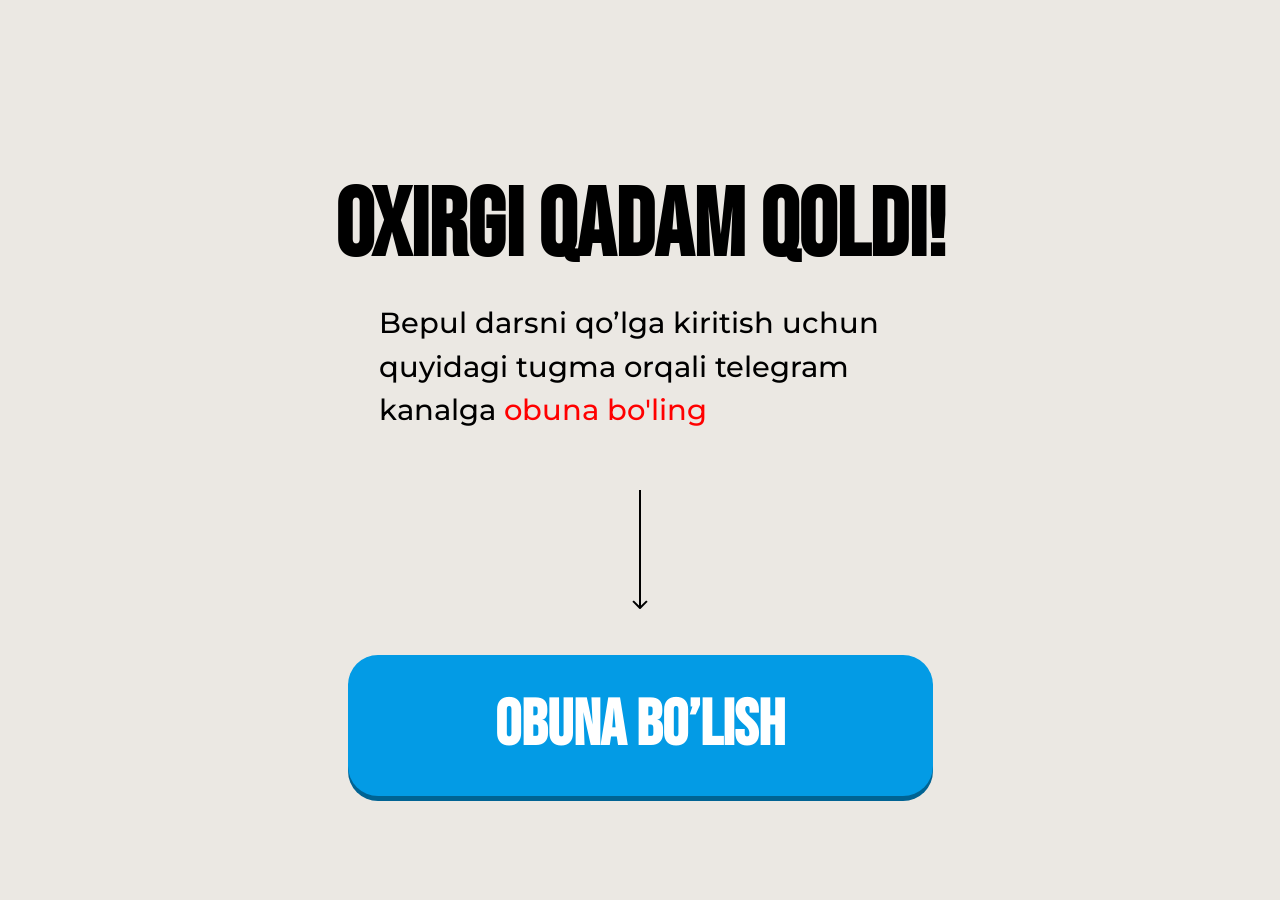
==== thankYou.html @ f6894dbf "seminar site created" ====
<!DOCTYPE html>
<html lang="uz">
<head>
  <meta charset="UTF-8" />
  <meta name="viewport" content="width=device-width, initial-scale=1.0" />
  <title>Obuna Bo'lish</title>
  <style>* {margin: 0;padding: 0;box-sizing: border-box;}.header {padding-top: 0px;padding-bottom: 0px;background-color: #ebe8e3;min-height: 100vh;padding-top: 180px;}.header-container {margin-left: auto;margin-right: auto;max-width: 671px;width: 100%;display: flex;background-repeat: no-repeat;padding-left: 20px;padding-right: 20px;}.hero-left {max-width: 903px;width: 100%;display: flex;flex-direction: column;align-items: center;}.hero-title {font-family: "Bebas Neue", sans-serif;font-weight: 700;font-size: 96px;line-height: 100%;letter-spacing: 0%;text-align: center;margin-bottom: 25px;text-transform: uppercase;max-width: 622px;}.hero-text {font-family: "Montserrat", sans-serif;font-weight: 500;font-size: clamp(17px ,5vw, 29px);line-height: 150%;letter-spacing: 0%;margin-bottom: 58px;max-width: 522px;}.hero-text>a {color: #ff0000;text-decoration: none;}.hero-btn-box {max-width: 585px;width: 100%;}.hero-img {text-align: center;align-items: center;justify-content: center;margin-bottom: 46px;display: flex;margin-left: auto;margin-right: auto;}.hero-btn {display: flex;align-items: center;justify-content: center;font-family: "Bebas Neue", sans-serif;font-weight: 700;font-size: 64px;line-height: 100%;text-align: center;padding: 39px 0px 38px 0px;background-color: #039BE5; box-shadow: 0px 5px 0px 0px #006393;color: white;border-radius: 30px;max-width: 585px;width: 100%;border: none;text-transform: uppercase;margin-bottom: 42px;text-decoration: none;max-height: 142px;}.hero-box {padding: 0 35px 0 20px;border-radius: 10px;border: 1px solid #bcbcbc;background-color: #fff;max-width: 585px;width: 100%;display: flex;align-items: center;gap: 12px;}.hero-box-text {font-family: "Montserrat", sans-serif;font-weight: 600;font-size: 16px;line-height: 100%;letter-spacing: 0%;}.img {display: none;}.hero-box-img {width: 70px;min-height: 70px;}@media (max-width: 500px) {.header {padding-top: 30%;padding-bottom: 0px;background-image: none;}.hero-left {display: block;}.header-container {margin-left: auto;margin-right: auto;text-align: center;padding-left: 10px;padding-right: 10px;}.hero-title {font-weight: 700;font-size: 40px;line-height: 100%;letter-spacing: 0%;text-align: center;margin-bottom: 5px;}.hero-img {margin-bottom: 24px;height: 69px;}.hero-btn {font-weight: 700;font-size: 32px;line-height: 100%;letter-spacing: 0%;text-align: center;padding: 23px 0px 20px 0px;border-radius: 30px;max-width: 345px;width: 100%;margin-left: auto;margin-right: auto;margin-bottom: 25px;}.hero-box {padding: 5px 10px 10px 9px;border-radius: 10px;text-align: left;max-width: 372px;margin-left: auto;margin-right: auto;}.hero-box-img {max-width: 41px;width: 41px;min-width: 41px;height: auto;object-fit: contain;min-height: 40px;}.hero-box-text {font-weight: 600;font-size: 11px;line-height: 130%;letter-spacing: 0%;padding-top: 3px;padding-bottom: 2px;}.img {display: flex;max-width: 632px;width: 100%;margin-left: auto;margin-right: auto;width: 100%;object-fit: cover;height: auto;}}.footer {padding-top: 25px;padding-bottom: 25px;background-color: black;}.footer__container {display: flex;align-items: center;justify-content: center;}.footer__link {color: white;font-size: 16px;font-weight: 400;font-family: sans-serif;text-decoration: none;b {font-weight: 700;text-decoration: underline;}}</style>
  <link rel="preload" href="https://fonts.googleapis.com/css2?family=Bebas+Neue" as="style" />
  <link rel="preload" href="https://fonts.googleapis.com/css2?family=Montserrat:wght@500;600;700" as="style" />
  <link href="https://fonts.googleapis.com/css2?family=Bebas+Neue&family=Montserrat:wght@500;600;700&display=swap"
    rel="stylesheet" />
</head>
<body>
  <section class="header">
    <div class="header-container">
      <div class="hero-left">
        <h2 class="hero-title">oxirgi qadam qoldi!</h2>
        <p class="hero-text">
          Bepul darsni qo’lga kiritish uchun <br> quyidagi tugma orqali telegram kanalga <span style="color: #ff0000;">obuna bo'ling</span>
        </p>
        <div class="hero-btn-box">
          <img class="hero-img" src="/images/strelka.svg" alt="Arrow icon" />
          <a href="#" class="hero-btn thankYouBtn">obuna bo’lish</a>
        </div>
      </div>
    </div>
  </section>
  <script defer src="./js/thankYou.js"></script>
</body>
</html>
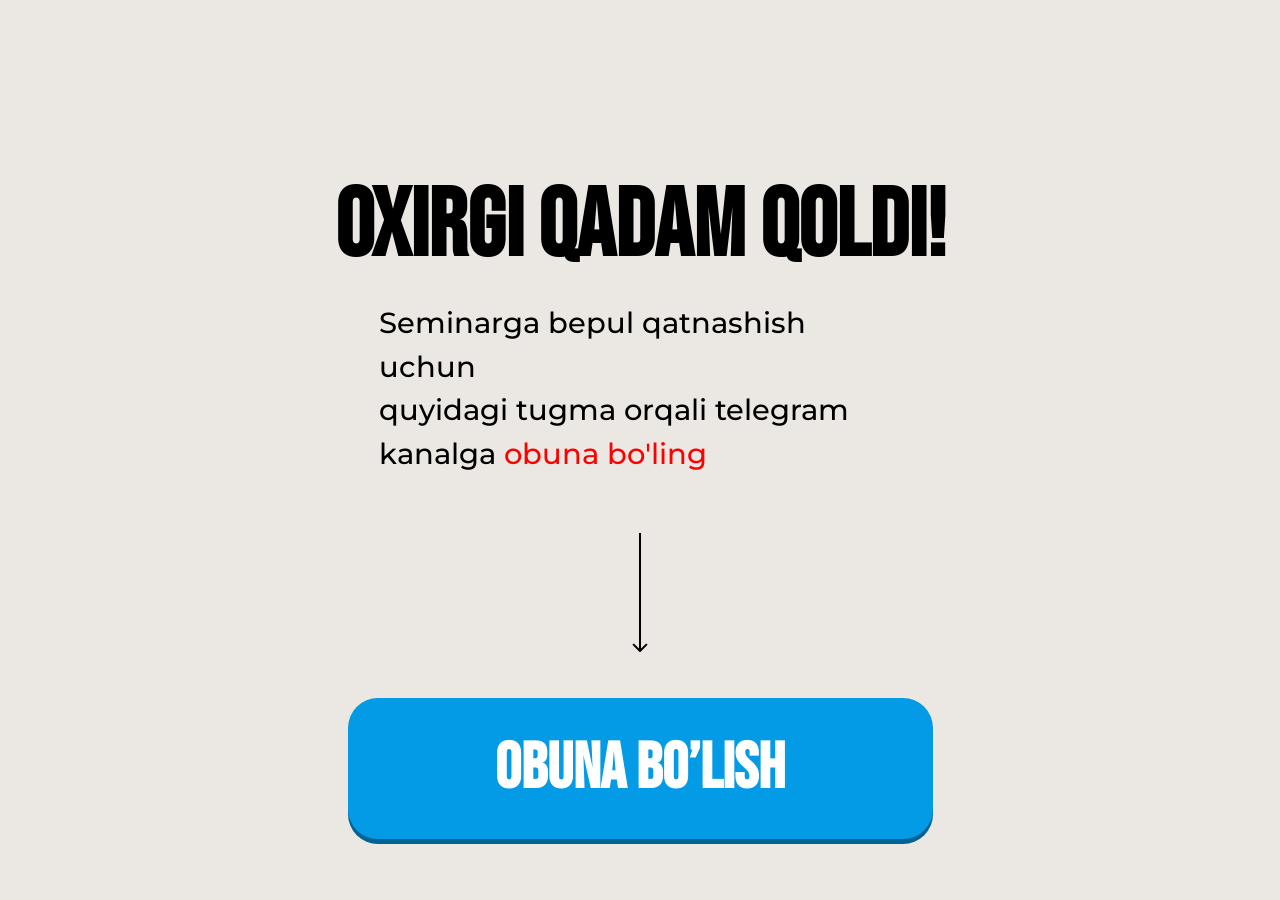
==== commit 6c66f056: "Update thankYou.html" ====
--- a/thankYou.html
+++ b/thankYou.html
@@ -16,15 +16,32 @@
       <div class="hero-left">
         <h2 class="hero-title">oxirgi qadam qoldi!</h2>
         <p class="hero-text">
-          Bepul darsni qo’lga kiritish uchun <br> quyidagi tugma orqali telegram kanalga <span style="color: #ff0000;">obuna bo'ling</span>
+          Seminarga bepul qatnashish uchun <br> quyidagi tugma orqali telegram kanalga <span style="color: #ff0000;">obuna bo'ling</span>
         </p>
         <div class="hero-btn-box">
           <img class="hero-img" src="/images/strelka.svg" alt="Arrow icon" />
-          <a href="#" class="hero-btn thankYouBtn">obuna bo’lish</a>
+          <a href="https://t.me/+5EbDW6Tn33djMWIy" class="hero-btn thankYouBtn">obuna bo’lish</a>
         </div>
       </div>
     </div>
   </section>
   <script defer src="./js/thankYou.js"></script>
+  <!-- Meta Pixel Code -->
+<script defer>
+!function(f,b,e,v,n,t,s)
+{if(f.fbq)return;n=f.fbq=function(){n.callMethod?
+n.callMethod.apply(n,arguments):n.queue.push(arguments)};
+if(!f._fbq)f._fbq=n;n.push=n;n.loaded=!0;n.version='2.0';
+n.queue=[];t=b.createElement(e);t.async=!0;
+t.src=v;s=b.getElementsByTagName(e)[0];
+s.parentNode.insertBefore(t,s)}(window, document,'script',
+'https://connect.facebook.net/en_US/fbevents.js');
+fbq('init', '1209018291874051');
+fbq('track', 'PageView');
+</script>
+<noscript><img height="1" width="1" style="display:none"
+src="https://www.facebook.com/tr?id=1209018291874051&ev=PageView&noscript=1"
+/></noscript>
+<!-- End Meta Pixel Code -->
 </body>
-</html>+</html>
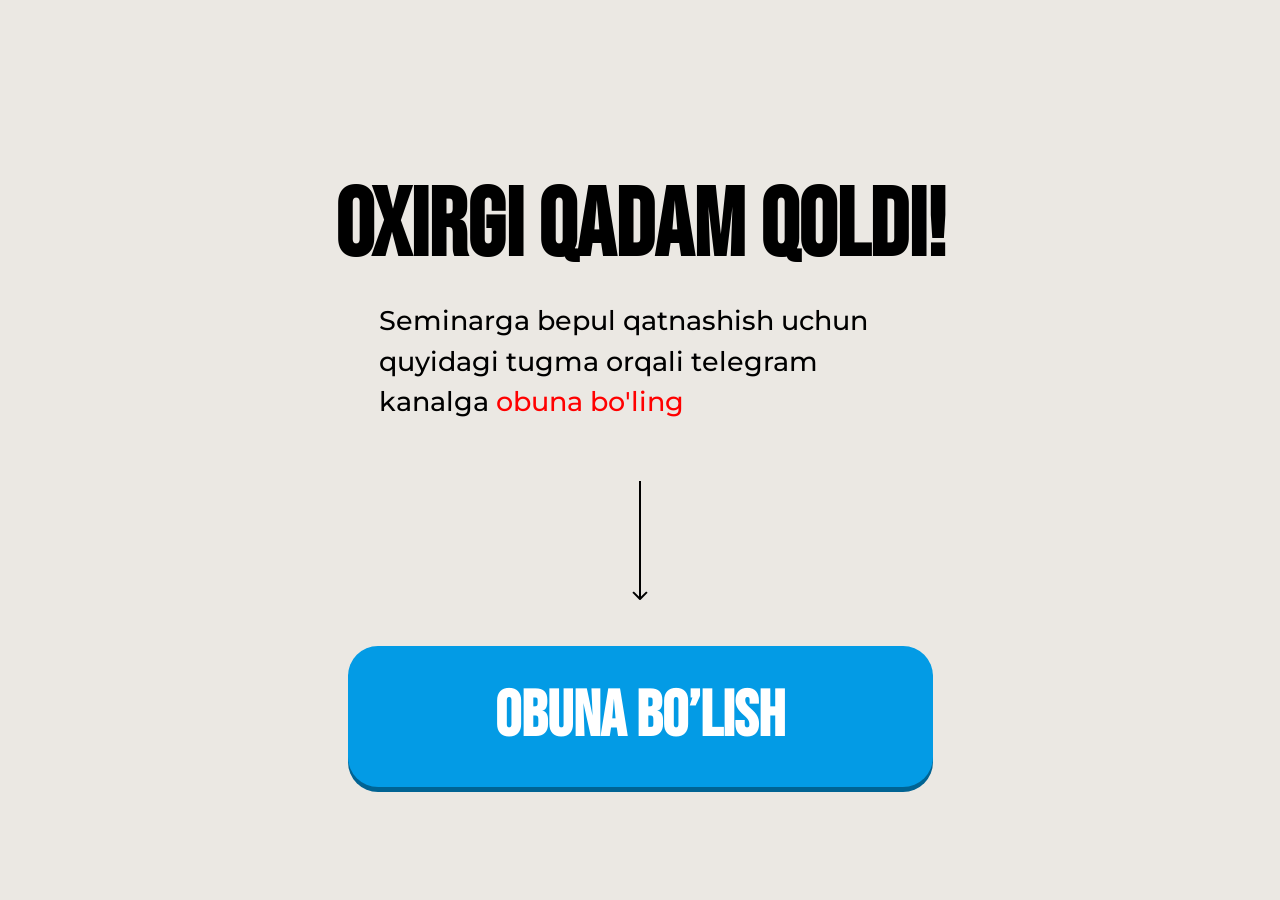
==== commit a1a733bb: "Update thankYou.html" ====
--- a/thankYou.html
+++ b/thankYou.html
@@ -4,7 +4,7 @@
   <meta charset="UTF-8" />
   <meta name="viewport" content="width=device-width, initial-scale=1.0" />
   <title>Obuna Bo'lish</title>
-  <style>* {margin: 0;padding: 0;box-sizing: border-box;}.header {padding-top: 0px;padding-bottom: 0px;background-color: #ebe8e3;min-height: 100vh;padding-top: 180px;}.header-container {margin-left: auto;margin-right: auto;max-width: 671px;width: 100%;display: flex;background-repeat: no-repeat;padding-left: 20px;padding-right: 20px;}.hero-left {max-width: 903px;width: 100%;display: flex;flex-direction: column;align-items: center;}.hero-title {font-family: "Bebas Neue", sans-serif;font-weight: 700;font-size: 96px;line-height: 100%;letter-spacing: 0%;text-align: center;margin-bottom: 25px;text-transform: uppercase;max-width: 622px;}.hero-text {font-family: "Montserrat", sans-serif;font-weight: 500;font-size: clamp(17px ,5vw, 29px);line-height: 150%;letter-spacing: 0%;margin-bottom: 58px;max-width: 522px;}.hero-text>a {color: #ff0000;text-decoration: none;}.hero-btn-box {max-width: 585px;width: 100%;}.hero-img {text-align: center;align-items: center;justify-content: center;margin-bottom: 46px;display: flex;margin-left: auto;margin-right: auto;}.hero-btn {display: flex;align-items: center;justify-content: center;font-family: "Bebas Neue", sans-serif;font-weight: 700;font-size: 64px;line-height: 100%;text-align: center;padding: 39px 0px 38px 0px;background-color: #039BE5; box-shadow: 0px 5px 0px 0px #006393;color: white;border-radius: 30px;max-width: 585px;width: 100%;border: none;text-transform: uppercase;margin-bottom: 42px;text-decoration: none;max-height: 142px;}.hero-box {padding: 0 35px 0 20px;border-radius: 10px;border: 1px solid #bcbcbc;background-color: #fff;max-width: 585px;width: 100%;display: flex;align-items: center;gap: 12px;}.hero-box-text {font-family: "Montserrat", sans-serif;font-weight: 600;font-size: 16px;line-height: 100%;letter-spacing: 0%;}.img {display: none;}.hero-box-img {width: 70px;min-height: 70px;}@media (max-width: 500px) {.header {padding-top: 30%;padding-bottom: 0px;background-image: none;}.hero-left {display: block;}.header-container {margin-left: auto;margin-right: auto;text-align: center;padding-left: 10px;padding-right: 10px;}.hero-title {font-weight: 700;font-size: 40px;line-height: 100%;letter-spacing: 0%;text-align: center;margin-bottom: 5px;}.hero-img {margin-bottom: 24px;height: 69px;}.hero-btn {font-weight: 700;font-size: 32px;line-height: 100%;letter-spacing: 0%;text-align: center;padding: 23px 0px 20px 0px;border-radius: 30px;max-width: 345px;width: 100%;margin-left: auto;margin-right: auto;margin-bottom: 25px;}.hero-box {padding: 5px 10px 10px 9px;border-radius: 10px;text-align: left;max-width: 372px;margin-left: auto;margin-right: auto;}.hero-box-img {max-width: 41px;width: 41px;min-width: 41px;height: auto;object-fit: contain;min-height: 40px;}.hero-box-text {font-weight: 600;font-size: 11px;line-height: 130%;letter-spacing: 0%;padding-top: 3px;padding-bottom: 2px;}.img {display: flex;max-width: 632px;width: 100%;margin-left: auto;margin-right: auto;width: 100%;object-fit: cover;height: auto;}}.footer {padding-top: 25px;padding-bottom: 25px;background-color: black;}.footer__container {display: flex;align-items: center;justify-content: center;}.footer__link {color: white;font-size: 16px;font-weight: 400;font-family: sans-serif;text-decoration: none;b {font-weight: 700;text-decoration: underline;}}</style>
+  <style>* {margin: 0;padding: 0;box-sizing: border-box;}.header {padding-top: 0px;padding-bottom: 0px;background-color: #ebe8e3;min-height: 100vh;padding-top: 180px;}.header-container {margin-left: auto;margin-right: auto;max-width: 671px;width: 100%;display: flex;background-repeat: no-repeat;padding-left: 20px;padding-right: 20px;}.hero-left {max-width: 903px;width: 100%;display: flex;flex-direction: column;align-items: center;}.hero-title {font-family: "Bebas Neue", sans-serif;font-weight: 700;font-size: 96px;line-height: 100%;letter-spacing: 0%;text-align: center;margin-bottom: 25px;text-transform: uppercase;max-width: 622px;}.hero-text {font-family: "Montserrat", sans-serif;font-weight: 500;font-size: clamp(17px ,5vw, 27px);line-height: 150%;letter-spacing: 0%;margin-bottom: 58px;max-width: 522px;}.hero-text>a {color: #ff0000;text-decoration: none;}.hero-btn-box {max-width: 585px;width: 100%;}.hero-img {text-align: center;align-items: center;justify-content: center;margin-bottom: 46px;display: flex;margin-left: auto;margin-right: auto;}.hero-btn {display: flex;align-items: center;justify-content: center;font-family: "Bebas Neue", sans-serif;font-weight: 700;font-size: 64px;line-height: 100%;text-align: center;padding: 39px 0px 38px 0px;background-color: #039BE5; box-shadow: 0px 5px 0px 0px #006393;color: white;border-radius: 30px;max-width: 585px;width: 100%;border: none;text-transform: uppercase;margin-bottom: 42px;text-decoration: none;max-height: 142px;}.hero-box {padding: 0 35px 0 20px;border-radius: 10px;border: 1px solid #bcbcbc;background-color: #fff;max-width: 585px;width: 100%;display: flex;align-items: center;gap: 12px;}.hero-box-text {font-family: "Montserrat", sans-serif;font-weight: 600;font-size: 16px;line-height: 100%;letter-spacing: 0%;}.img {display: none;}.hero-box-img {width: 70px;min-height: 70px;}@media (max-width: 500px) {.header {padding-top: 30%;padding-bottom: 0px;background-image: none;}.hero-left {display: block;}.header-container {margin-left: auto;margin-right: auto;text-align: center;padding-left: 10px;padding-right: 10px;}.hero-title {font-weight: 700;font-size: 40px;line-height: 100%;letter-spacing: 0%;text-align: center;margin-bottom: 5px;}.hero-img {margin-bottom: 24px;height: 69px;}.hero-btn {font-weight: 700;font-size: 32px;line-height: 100%;letter-spacing: 0%;text-align: center;padding: 23px 0px 20px 0px;border-radius: 30px;max-width: 345px;width: 100%;margin-left: auto;margin-right: auto;margin-bottom: 25px;}.hero-box {padding: 5px 10px 10px 9px;border-radius: 10px;text-align: left;max-width: 372px;margin-left: auto;margin-right: auto;}.hero-box-img {max-width: 41px;width: 41px;min-width: 41px;height: auto;object-fit: contain;min-height: 40px;}.hero-box-text {font-weight: 600;font-size: 11px;line-height: 130%;letter-spacing: 0%;padding-top: 3px;padding-bottom: 2px;}.img {display: flex;max-width: 632px;width: 100%;margin-left: auto;margin-right: auto;width: 100%;object-fit: cover;height: auto;}}.footer {padding-top: 25px;padding-bottom: 25px;background-color: black;}.footer__container {display: flex;align-items: center;justify-content: center;}.footer__link {color: white;font-size: 16px;font-weight: 400;font-family: sans-serif;text-decoration: none;b {font-weight: 700;text-decoration: underline;}}</style>
   <link rel="preload" href="https://fonts.googleapis.com/css2?family=Bebas+Neue" as="style" />
   <link rel="preload" href="https://fonts.googleapis.com/css2?family=Montserrat:wght@500;600;700" as="style" />
   <link href="https://fonts.googleapis.com/css2?family=Bebas+Neue&family=Montserrat:wght@500;600;700&display=swap"
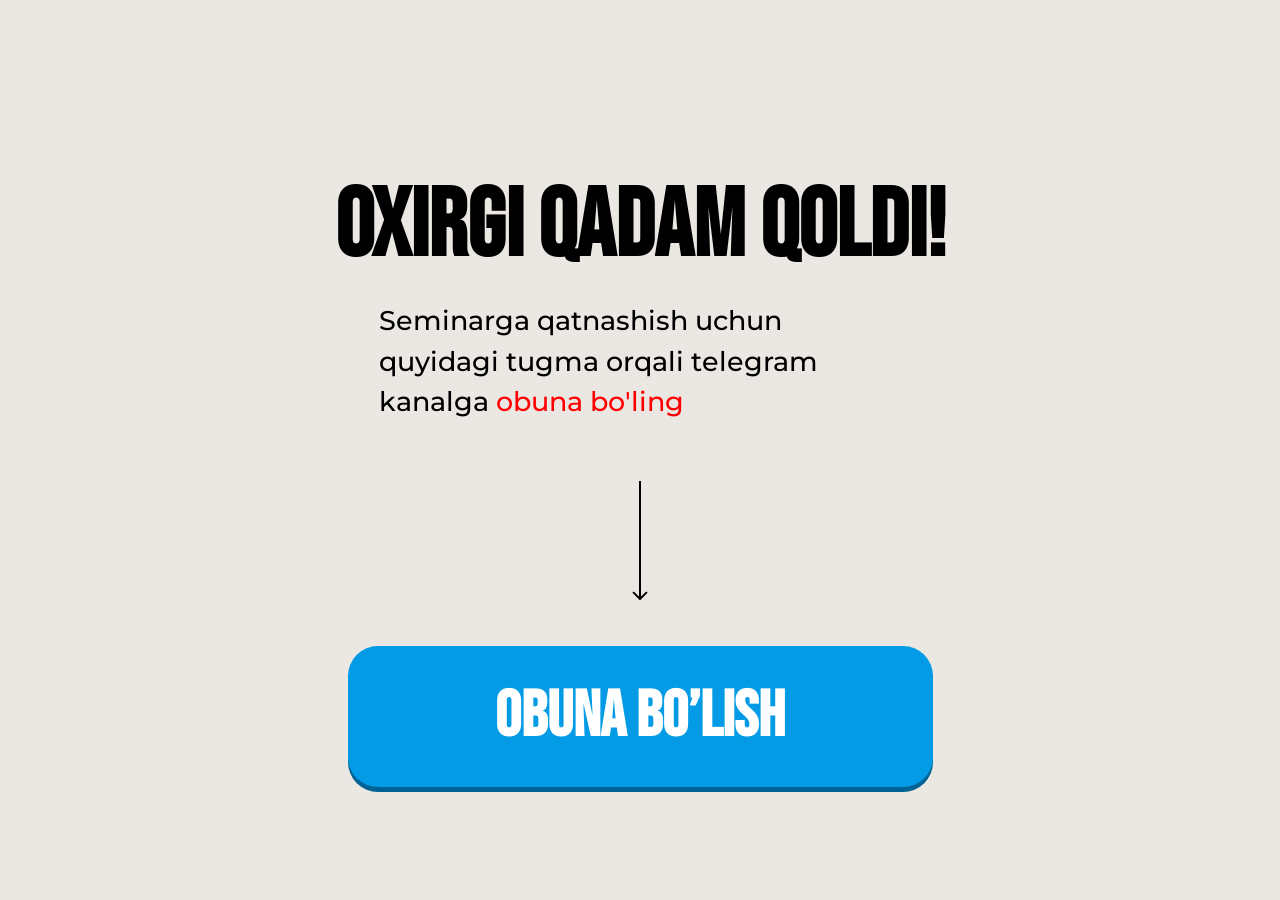
==== commit 3b42297b: "Update thankYou.html" ====
--- a/thankYou.html
+++ b/thankYou.html
@@ -16,7 +16,7 @@
       <div class="hero-left">
         <h2 class="hero-title">oxirgi qadam qoldi!</h2>
         <p class="hero-text">
-          Seminarga bepul qatnashish uchun <br> quyidagi tugma orqali telegram kanalga <span style="color: #ff0000;">obuna bo'ling</span>
+          Seminarga qatnashish uchun <br> quyidagi tugma orqali telegram kanalga <span style="color: #ff0000;">obuna bo'ling</span>
         </p>
         <div class="hero-btn-box">
           <img class="hero-img" src="/images/strelka.svg" alt="Arrow icon" />
